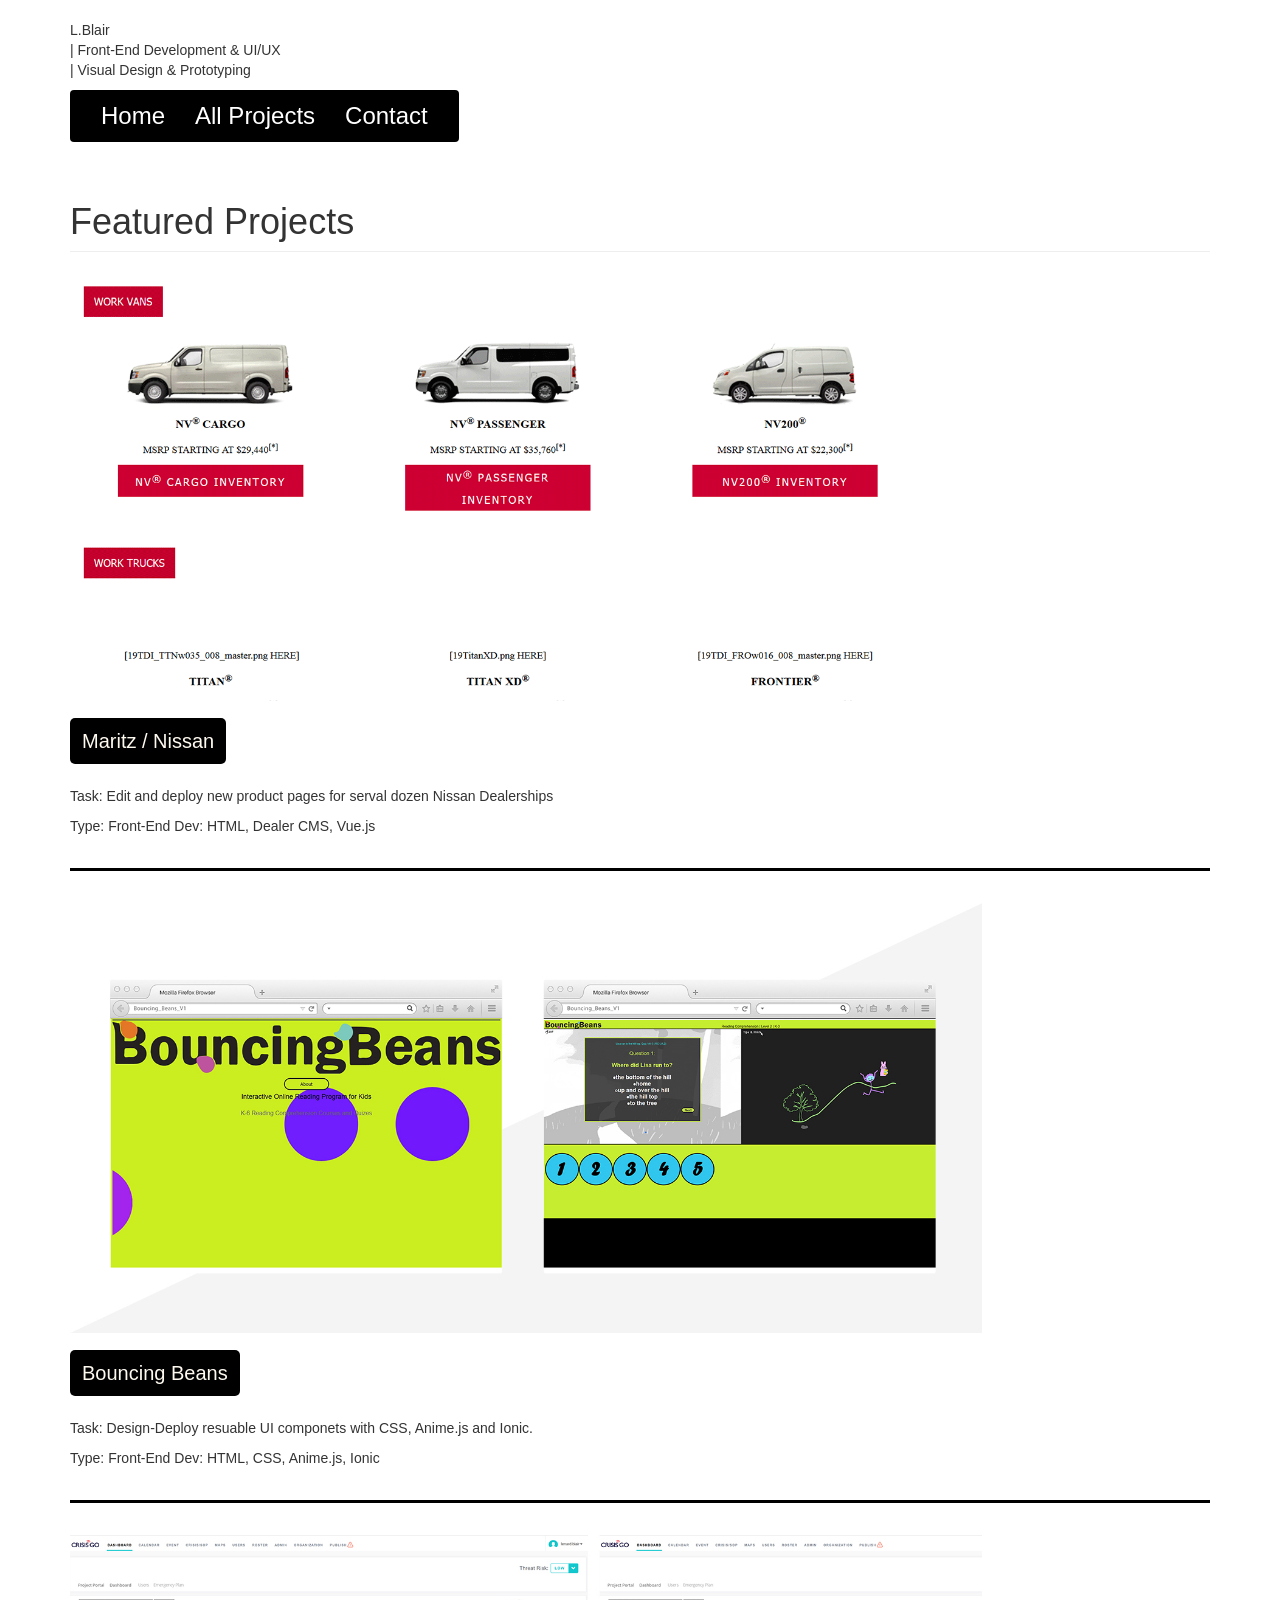
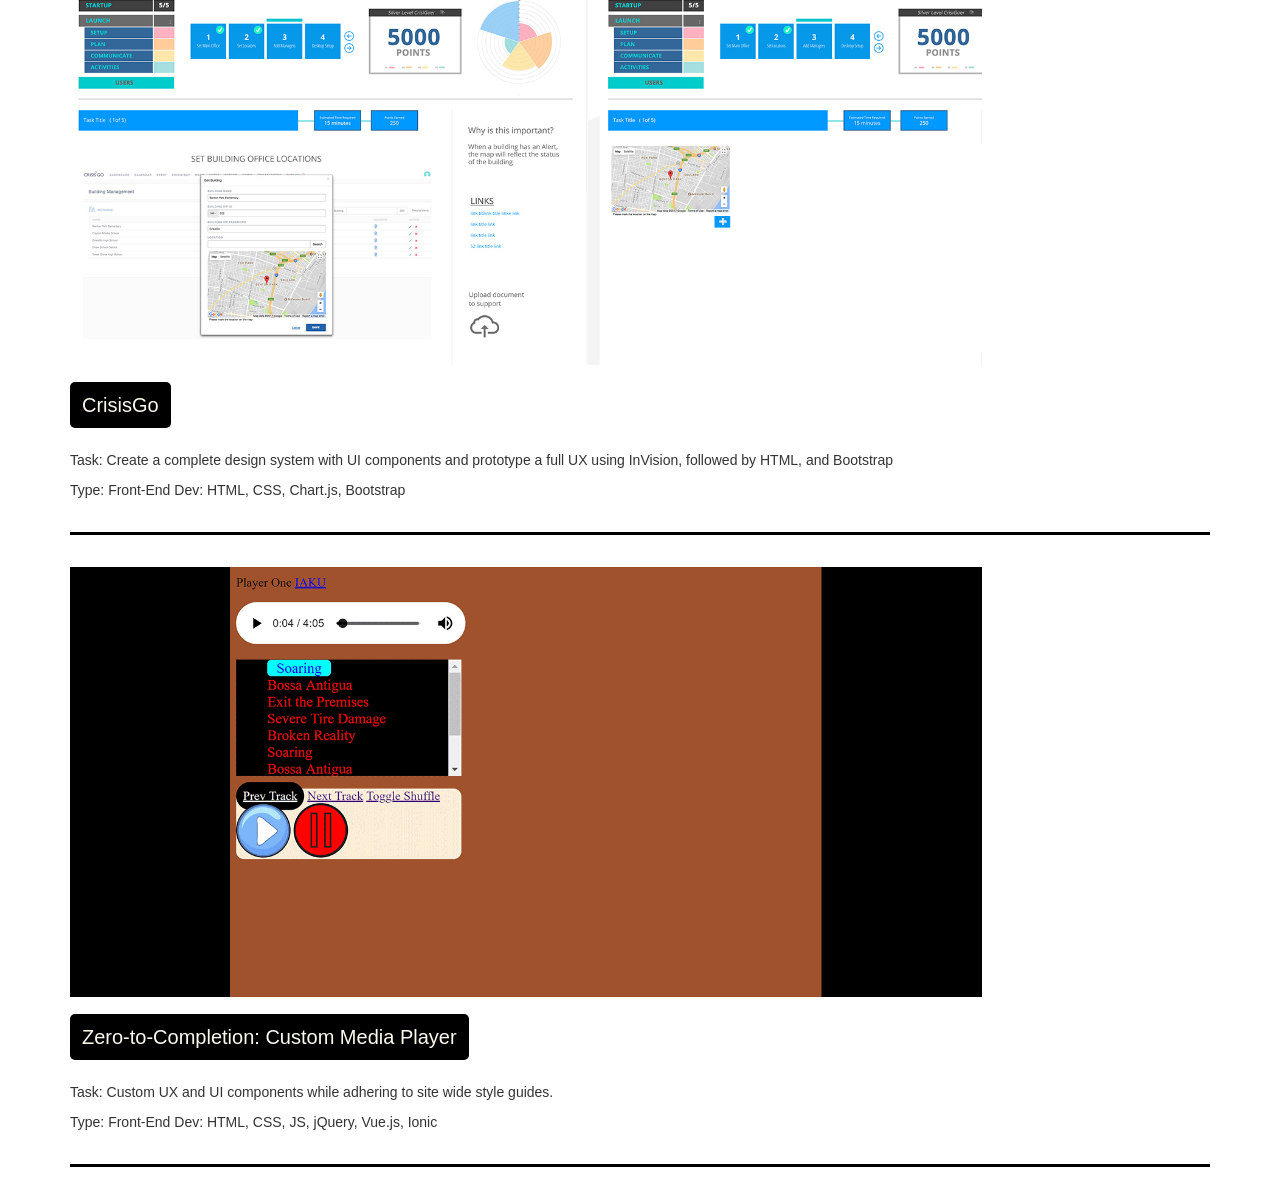
==== index.html @ 0edeaa2a "Initial commit" ====
<!DOCTYPE html>
<html>
<head>
<title>Vue Components</title>   
<link rel="stylesheet" type="text/css" href="/css/main-style.css">
<link rel="stylesheet" type="text/css" href="css/bootstrap.min.css">

    
</head>

<body>
    <div id="app" class="container">
        <p>L.Blair <br>| Front-End Development &amp; UI/UX <br>| Visual Design &amp; Prototyping</p>
        <div class="navbar navbar">
            <div class="container-fluid">
                <ul class="nav navbar-nav">
                    
                <li><router-link to="/">Home</router-link></li>
                <li><router-link to="/All">All Projects</router-link></li>
                <li><router-link to="/Contact">Contact</router-link></li>
                </ul>
        
        
        
        
         </div>
        </div>
        

        <router-view></router-view>
      
    </div>
    
    
<!-- components -->
<script src="components/home.vue.js"></script>
<script src="components/articles.vue.js"></script>
<script src="components/all-projects.vue.js"></script>
<script src="components/all-list.vue.js"></script>
<script src="components/project.vue.js"></script>
<script src="components/all-projects.vue.js"></script>


<script src="js/vue.js"></script>
<script src="js/vue-router.js"></script>
<script src="js/ionic.min.js"></script>
<script src="js/app.js"></script>

</body>
    
    
    
    
    

</html>
---- css/main-style.css ----
body {  
    padding-top: 20px;
    background-color: aqua;
    }



/*Nav Index_________*/
.nav li {
        color: darkgreen;
        display: inline-block;
        text-decoration-line: none;
    
        
    }
.navbar  {
    background-color: black;
    display: inline-flex;
    
    
    
}
    
.navbar a {
    color: white;
    background-color: black;
    font-size: 24px;
    transition: all ease-in-out 0.5s;
    
    
}

.navbar a:hover {
    color: black;
    background-color: black;
    transition: all ease-in-out 0.5s;
}

    
    /*Article Component_________*/
 
    .article_author {
        text-align: center;
        margin-bottom: 33px;
    }
.article-content {
        color: dimgrey;
        font-size: 15pt;
        padding: 12px;
        text-align: left;
        border-radius: 100px;
        text-align: center;
    
}
.article-container{
    text-align: center;
}
.article-title {
    background-color: black;
    padding: 12px;
    color: white;
    font-size: 13pt;
    border-radius: 5px;
    text-align: center;
    display: inline-block;
}
.post-link {
    color: floralwhite;
        font-size: 15pt;
        background-color: black;
        text-align: center;
        border-radius: 5px;
        padding: 12px;
        text-decoration: none;
      
        
}
.post-link:hover {
    color: floralwhite;
        font-size: 15pt;
        background-color: black;
        text-align: center;
        border-radius: 5px;
        border-left: solid 3px blue;
        padding: 12px;
        text-decoration: none;
      
    
}

.black-divider {
    height: 3px;
    background-color: black;
    margin-top: 32px;
    margin-bottom: 32px;
}
.post-task {
    width: 99%;
    margin-top: 32px;
    padding-right: 25%;
}

a {
    
    text-decoration: none;
}

.button {
    color: white;
    background-color: black;
    border: solid 2px black;
    border-radius 5px;
    padding: 10px;
    
}

.button:hover {
    color: white;
    background-color: black;
    border-left: solid 2px blue;
    border-radius 5px;
    
}
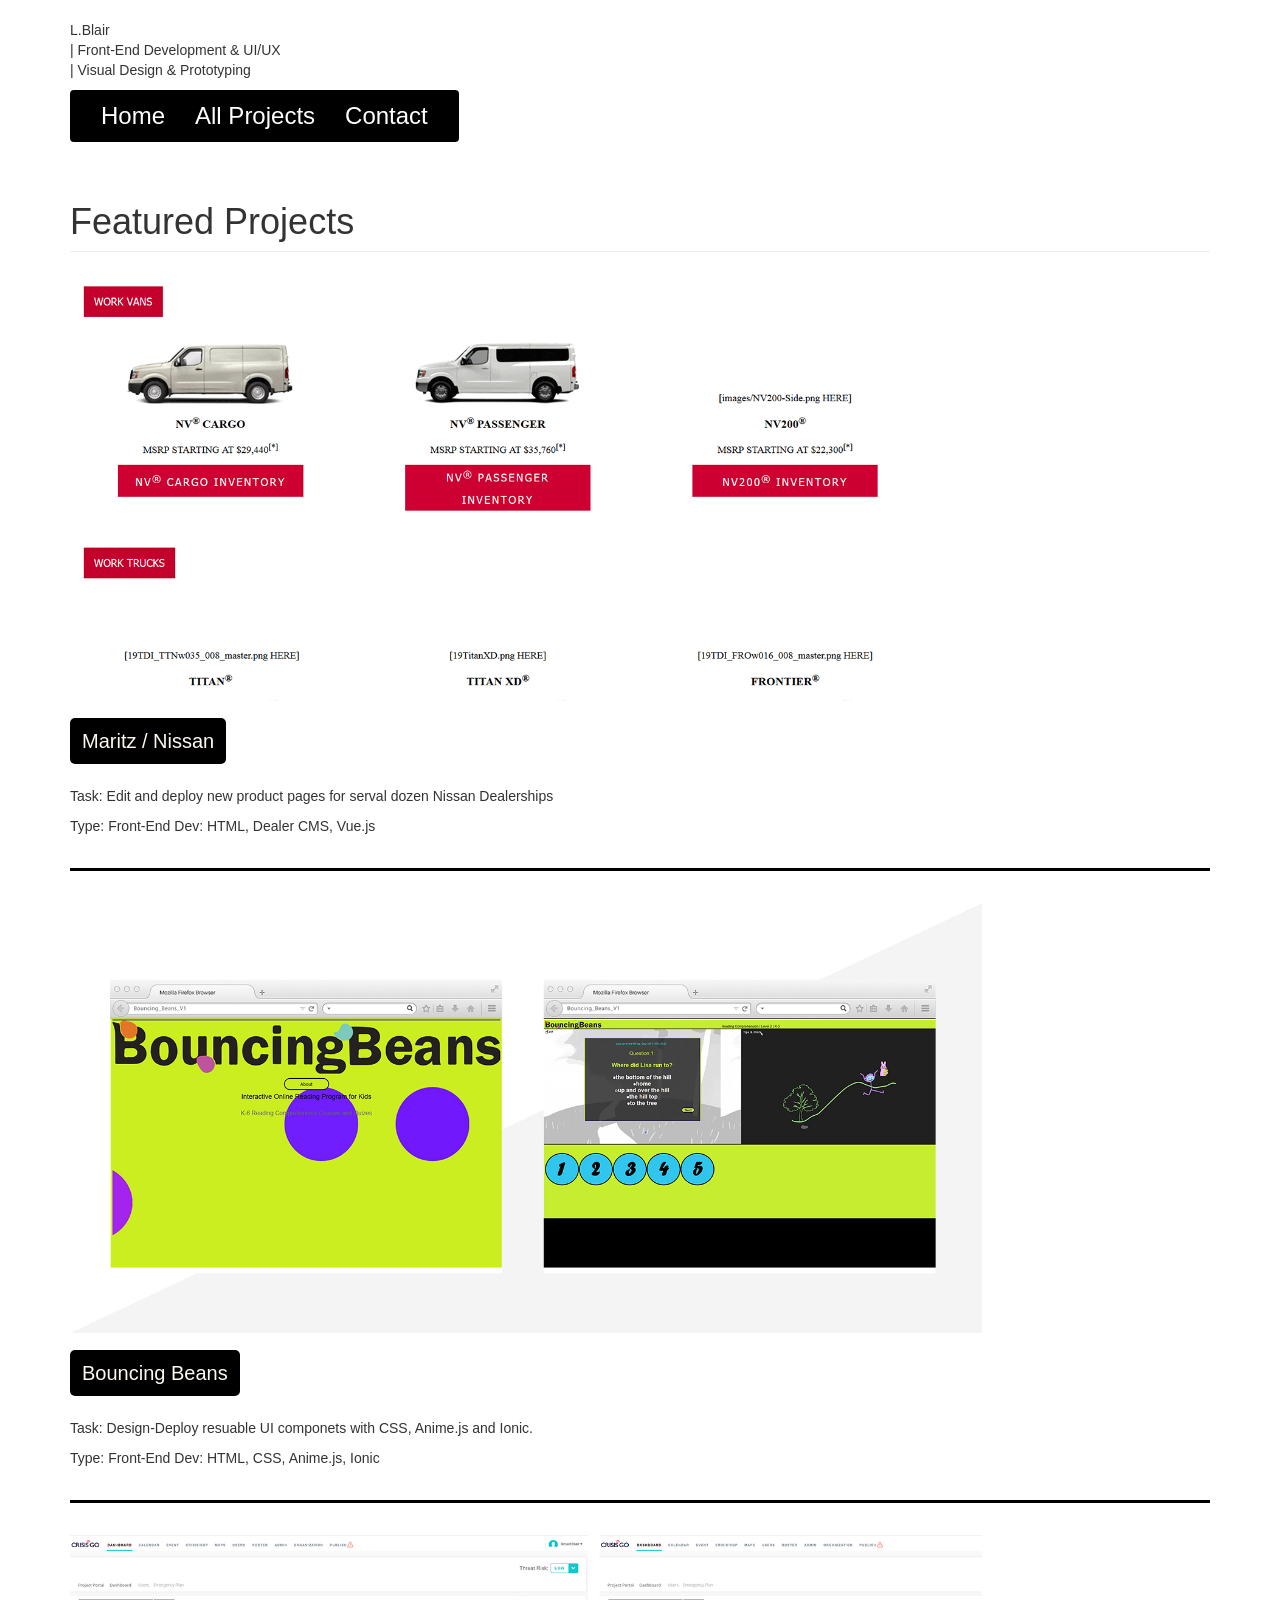
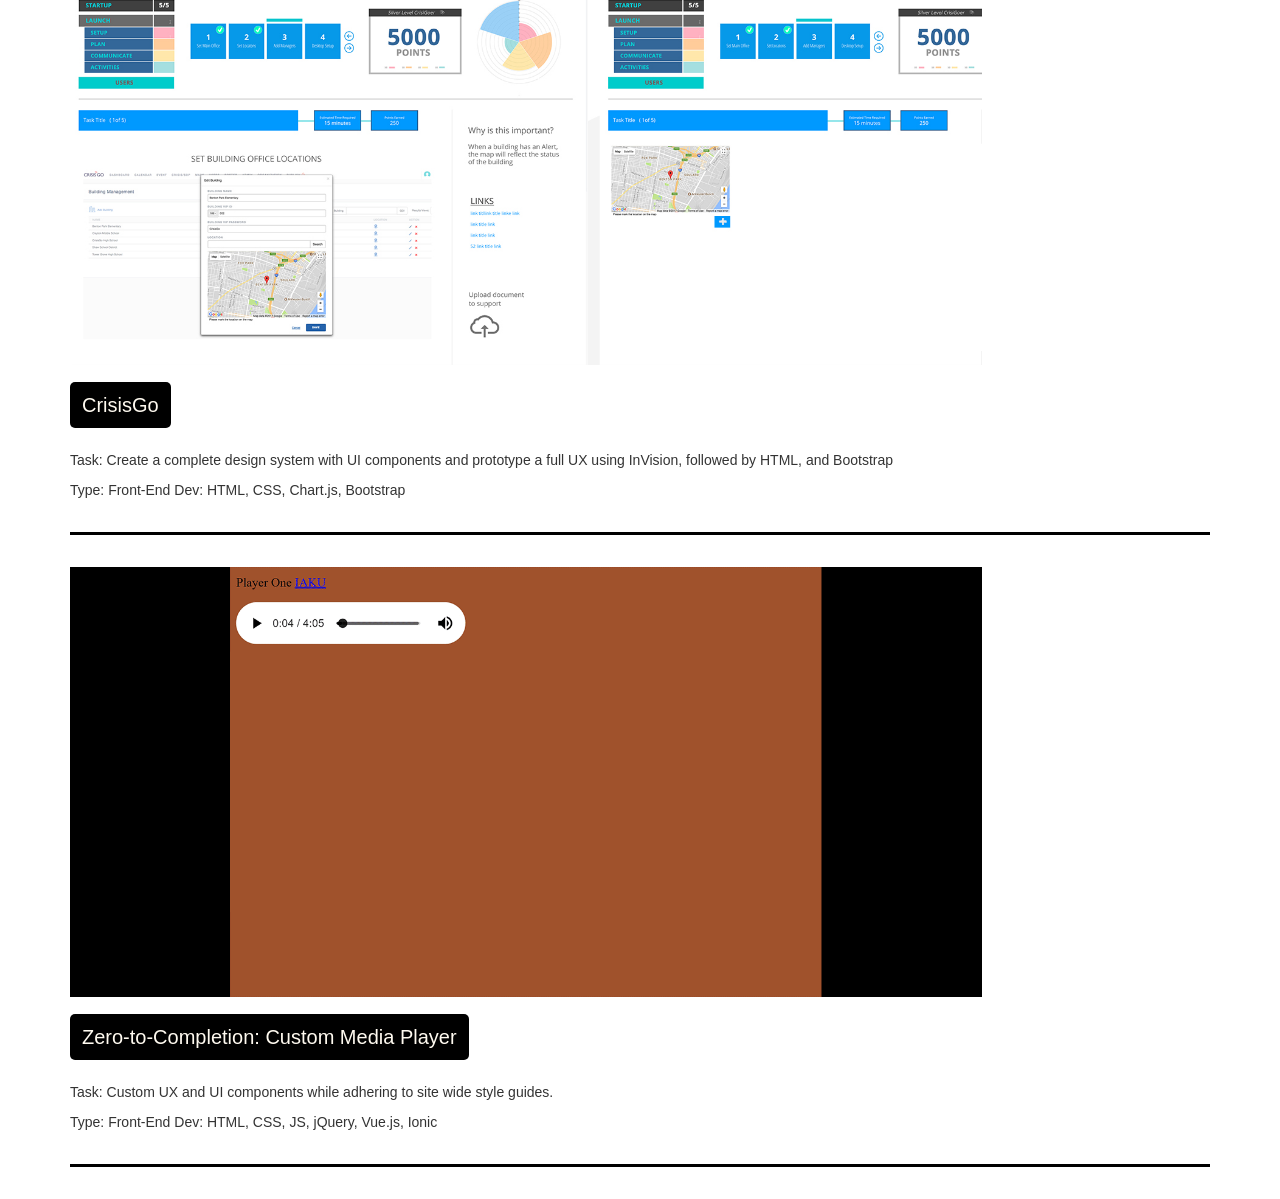
==== commit 1784b680: "Update index.html" ====
--- a/index.html
+++ b/index.html
@@ -1,4 +1,5 @@
 <!DOCTYPE html>
+<!--Lenard Blair lblair2008@gmail.com -->
 <html>
 <head>
 <title>Vue Components</title>   
@@ -53,4 +54,4 @@
     
     
 
-</html>+</html>
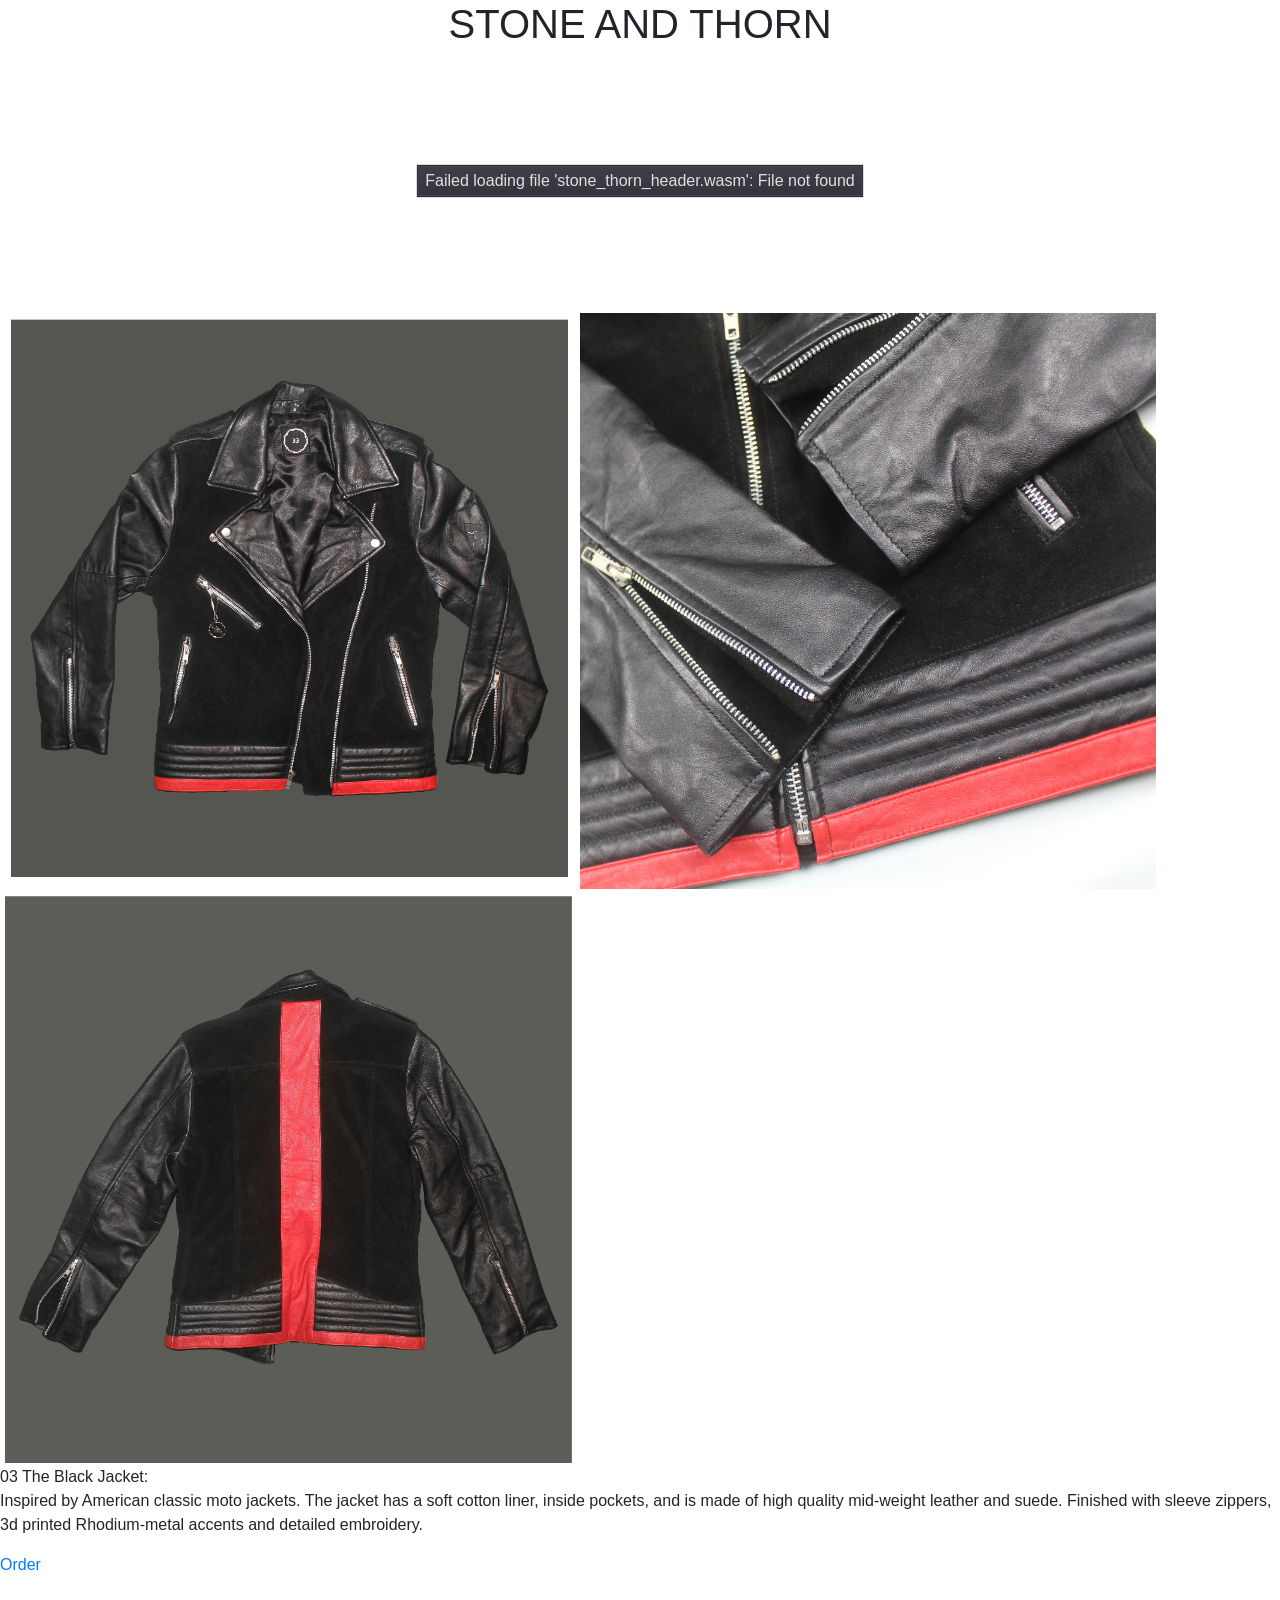
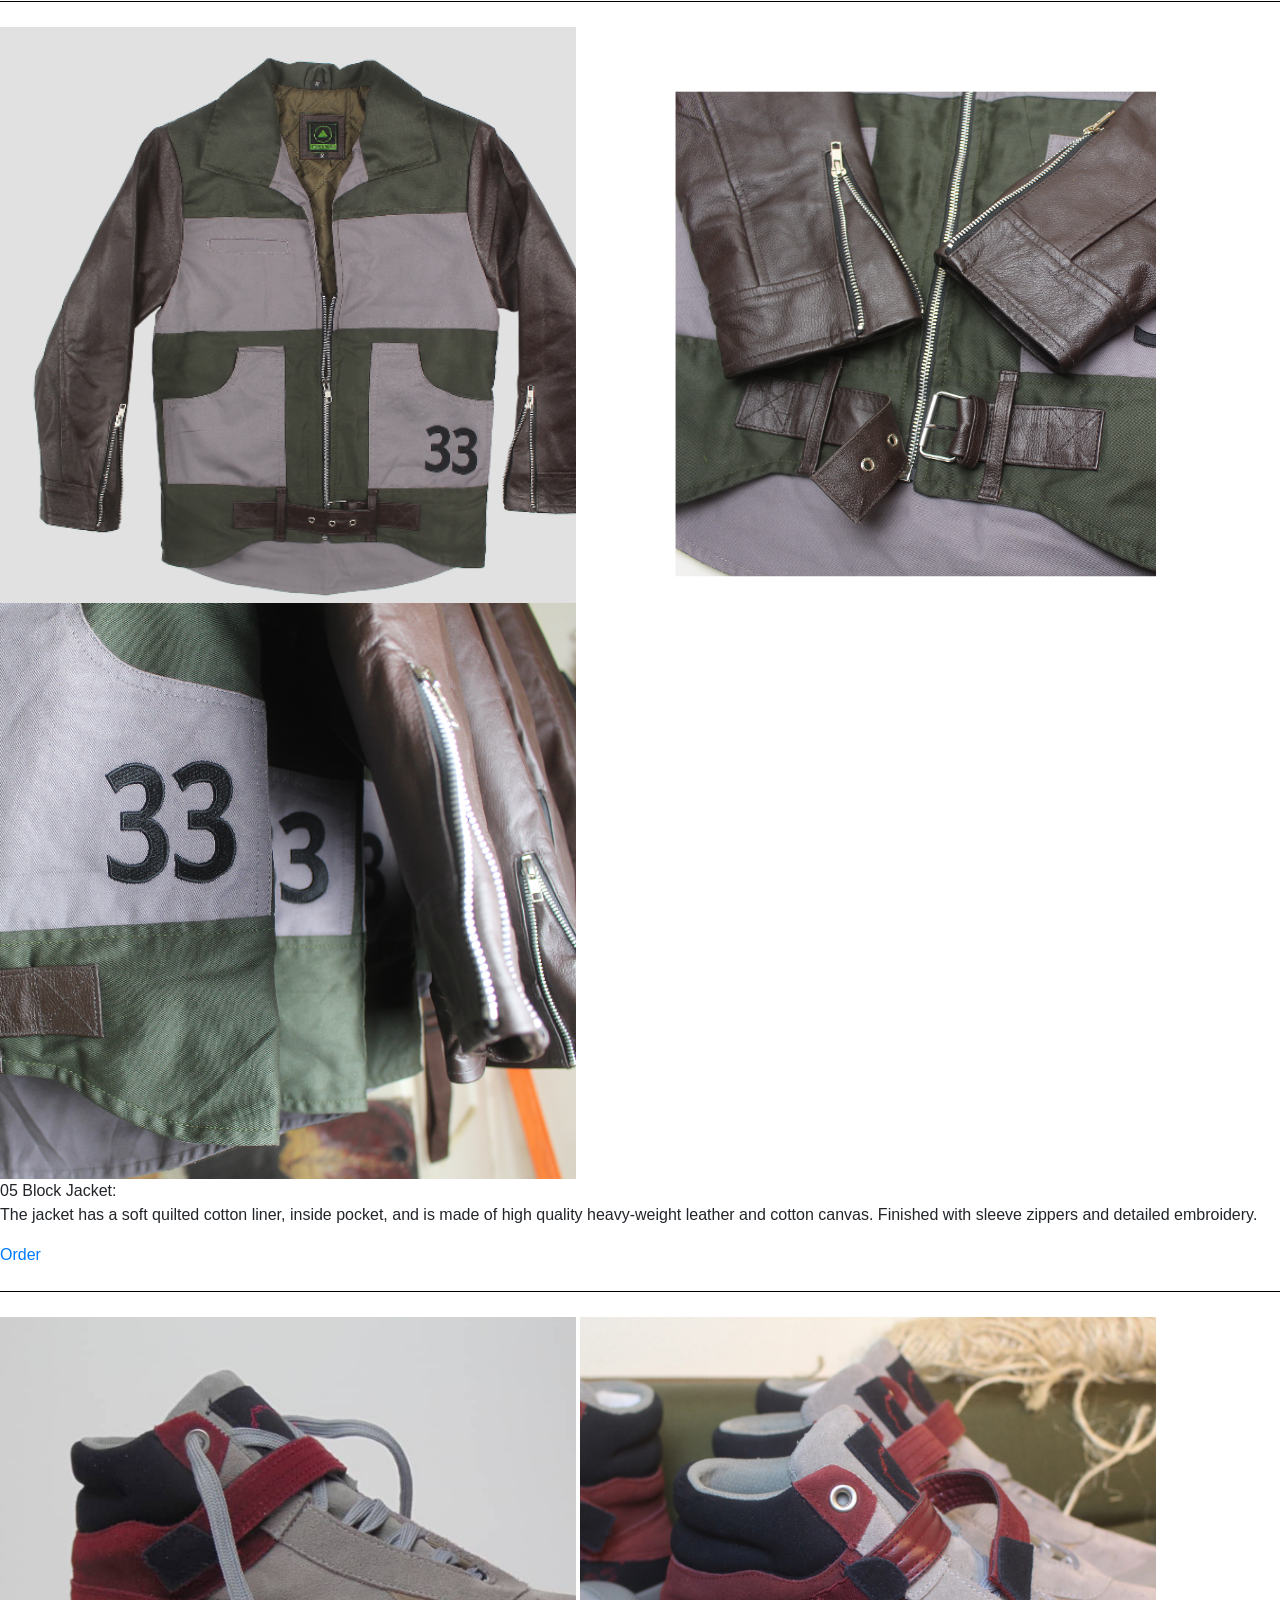
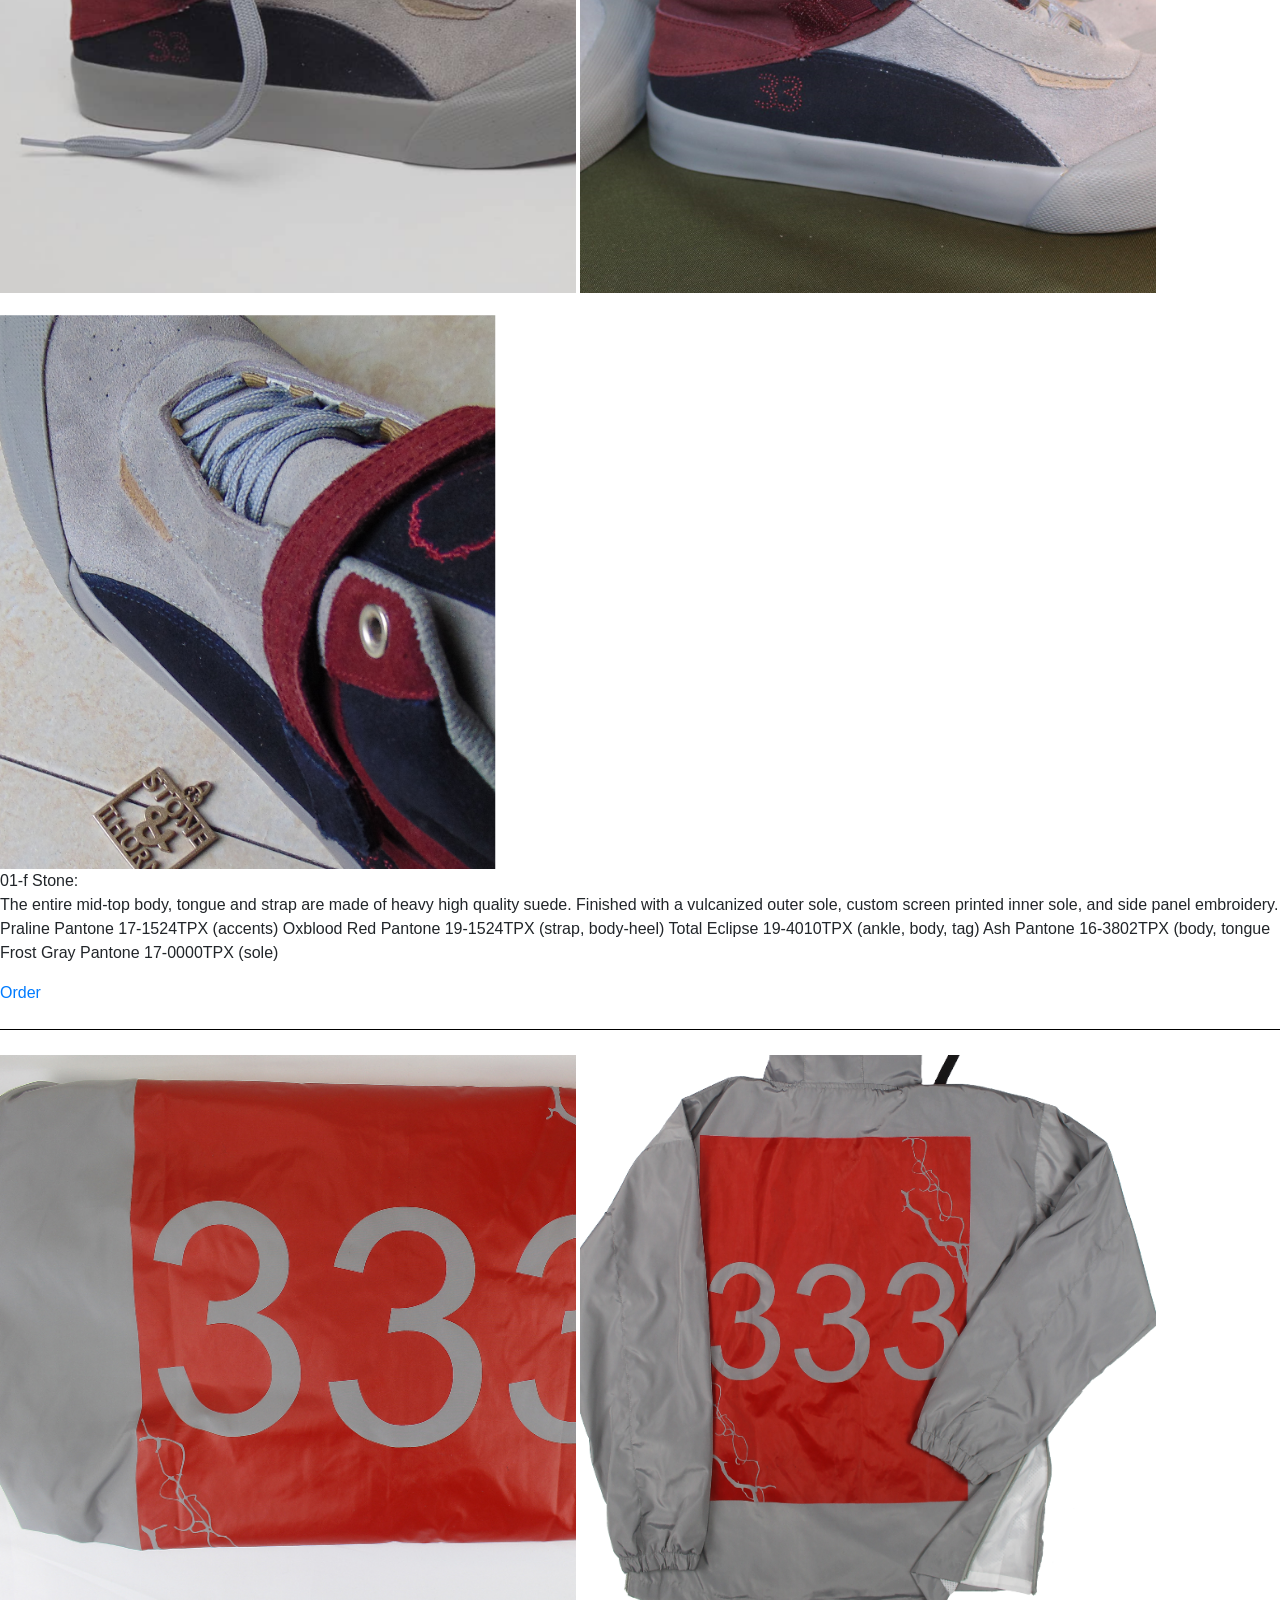
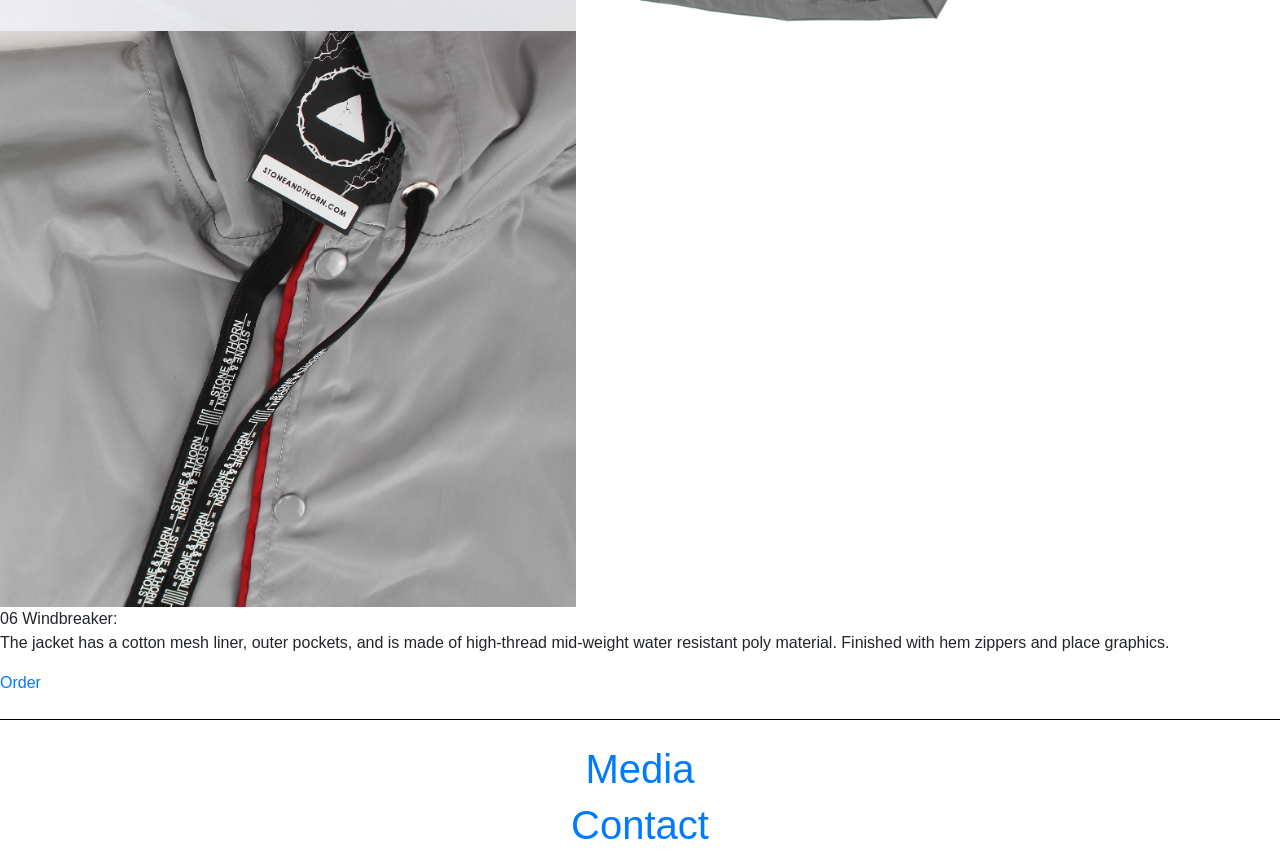
==== commit d944840b: "Add files via upload" ====
--- a/index.html
+++ b/index.html
@@ -1,57 +1,129 @@
 <!DOCTYPE html>
-<!--Lenard Blair lblair2008@gmail.com -->
 <html>
 <head>
-<title>Vue Components</title>   
-<link rel="stylesheet" type="text/css" href="/css/main-style.css">
-<link rel="stylesheet" type="text/css" href="css/bootstrap.min.css">
+	<meta http-equiv="Content-Type" content="text/html; charset=utf-8">
+	<meta name="viewport" content="width=device-width, initial-scale=1.0">
 
-    
+	<title>Stone and Thorn</title>
+
+	<link rel="stylesheet" href="https://stackpath.bootstrapcdn.com/bootstrap/4.4.1/css/bootstrap.min.css" integrity="sha384-Vkoo8x4CGsO3+Hhxv8T/Q5PaXtkKtu6ug5TOeNV6gBiFeWPGFN9MuhOf23Q9Ifjh" crossorigin="anonymous">
+
+	<script src="https://code.jquery.com/jquery-3.5.1.min.js" integrity="sha256-9/aliU8dGd2tb6OSsuzixeV4y/faTqgFtohetphbbj0=" crossorigin="anonymous"></script>
+	<script src="https://stackpath.bootstrapcdn.com/bootstrap/4.4.1/js/bootstrap.min.js" integrity="sha384-wfSDF2E50Y2D1uUdj0O3uMBJnjuUD4Ih7YwaYd1iqfktj0Uod8GCExl3Og8ifwB6" crossorigin="anonymous"></script>
+	<script src="https://cdn.jsdelivr.net/npm/popper.js@1.16.0/dist/umd/popper.min.js" integrity="sha384-Q6E9RHvbIyZFJoft+2mJbHaEWldlvI9IOYy5n3zV9zzTtmI3UksdQRVvoxMfooAo" crossorigin="anonymous"></script>
+	
+	<link rel="stylesheet" href="css/main.css">
+
+	<!--[if lt IE 9]>
+	<script src="js/_lib/html5shiv.js"></script>
+	<![endif]-->
+
 </head>
 
 <body>
-    <div id="app" class="container">
-        <p>L.Blair <br>| Front-End Development &amp; UI/UX <br>| Visual Design &amp; Prototyping</p>
-        <div class="navbar navbar">
-            <div class="container-fluid">
-                <ul class="nav navbar-nav">
-                    
-                <li><router-link to="/">Home</router-link></li>
-                <li><router-link to="/All">All Projects</router-link></li>
-                <li><router-link to="/Contact">Contact</router-link></li>
-                </ul>
-        
-        
-        
-        
-         </div>
-        </div>
-        
+	<div id="outerWrapper">
 
-        <router-view></router-view>
-      
-    </div>
-    
-    
-<!-- components -->
-<script src="components/home.vue.js"></script>
-<script src="components/articles.vue.js"></script>
-<script src="components/all-projects.vue.js"></script>
-<script src="components/all-list.vue.js"></script>
-<script src="components/project.vue.js"></script>
-<script src="components/all-projects.vue.js"></script>
+		<header>
+			
+			<nav>
+			</nav>
+		</header>
 
+		<main>
+			<div></div>
+			
+			<h1>STONE AND THORN</h1>
 
-<script src="js/vue.js"></script>
-<script src="js/vue-router.js"></script>
-<script src="js/ionic.min.js"></script>
-<script src="js/app.js"></script>
+			<section id="hero" STYLE="background-color:transparent">
+				<iframe id="myframe" onload="myFunction()" src="wasm\stone_thorn_header.html" 
+				width="100%" height="250px" overflow="visible" allowfullscreen="true" ALLOWTRANSPARENCY="true" STYLE="background-color:transparent" frameborder="0" ></iframe>
+			</section>
+
+			<section  class="main_content" id="contentFoo">
+				<img src="images/the_black_jack_01.png" width="45%">
+				<img src="images/the_black_jack_02.png" width="45%">
+				<img src="images/the_black_jack_01_back.png" width="45%"><br>
+				<p>03 The Black Jacket: <br> Inspired by American classic moto jackets.
+					The jacket has a soft cotton liner, inside pockets,
+					and is made of high quality mid-weight leather and suede.
+					Finished with sleeve zippers, 3d printed Rhodium-metal
+					accents and detailed embroidery.  </p>
+				<script src="https://gumroad.com/js/gumroad.js"></script>
+				<a class="gumroad-button" href="https://gum.co/the-blk-jacket?wanted=true" target="_blank">Order</a>
+			</br><br>
+
+			<div class="blackdivider"></div>
+
+				<img src="images/05_block_jacket_01.png" width="45%">
+				<img src="images/05_block_jacket_02.png" width="45%">
+				<img src="images/05_block_jacket.png" width="45%"><br>
+				<p>05 Block Jacket: <br> The jacket has a soft quilted cotton liner, inside pocket,
+					and is made of high quality heavy-weight leather and cotton canvas.
+					Finished with sleeve zippers and detailed embroidery. </p>
+			
+				<a class="gumroad-button" href="https://gum.co/gXKxM?wanted=true" target="_blank">Order</a>
+			</br><br>
+
+			<div class="blackdivider"></div>
+
+				<img src="images/01_shoe_0.png" width="45%">
+				<img src="images/01_shoe_2.png" width="45%">
+				<img src="images/01_shoe_3.png" width="45%"><br>
+				<p>01-f Stone: <br> The entire mid-top body,
+					tongue and strap are made of heavy high quality suede. Finished with a vulcanized outer sole, custom screen
+					printed inner sole, and side panel embroidery. <br>
+					Praline Pantone 17-1524TPX (accents)
+					Oxblood Red Pantone 19-1524TPX (strap, body-heel)
+					Total Eclipse 19-4010TPX (ankle, body, tag)
+					Ash Pantone 16-3802TPX (body, tongue
+					Frost Gray Pantone 17-0000TPX (sole)</p>
+	
+				<a class="gumroad-button" href="https://gum.co/iFref?wanted=true" target="_blank">Order</a>
+			</br><br>
+
+			<div class="blackdivider"></div>
+
+				<img src="images/06-windbreaker.png" width="45%">
+				<img src="images/06-windbreaker_02.png" width="45%">
+				<img src="images/06-windbreaker_03.png" width="45%"><br>
+				<p>06 Windbreaker: <br> The jacket has a cotton mesh liner, outer pockets,
+					and is made of high-thread mid-weight water resistant  poly material.
+					Finished with hem zippers and place graphics. </p>
+					
+				<a class="gumroad-button" href="https://gum.co/eqJLQ?wanted=true" target="_blank">Order</a>
+			</br><br>
+
+			<div class="blackdivider"></div>
+
+			</section>
+
+		
+		
+			<section id="contentBar">
+				<a href="https://www.instagram.com/stoneandthorn/" target="blank"><h1>Media</h1></a>
+				<a href="mailto:stoneandthorn@gmail.com" ><h1>Contact</h1></a>
+				
+			</section>
+
+		</main>
+
+		<footer>
+		</footer>
+
+	</div>
+	<script src="https://gumroad.com/js/gumroad-embed.js"></script>
+	<script>
+		function myFunction() {
+		  var x = document.getElementById("myframe");
+		  var y = (x.contentWindow || x.contentDocument);
+		  if (y.document)y = y.document;
+		  y.body.style.backgroundColor = "white";
+		}
+		</script>
+	
+	<script src="js/local.js"></script>
+
+<!-- love balance rhythm - 2020 -->
 
 </body>
-    
-    
-    
-    
-    
-
 </html>
--- a/css/main.css
+++ b/css/main.css
@@ -0,0 +1,33 @@
+body {
+  background-color: #fff;
+  margin: 0;
+  padding: 0; }
+  body div, body p {
+    font-family: Arial, sans-serif;
+    text-align: left; }
+  body #outerWrapper {
+    width: 100%;
+    max-width: 1280px;
+    -webkit-box-sizing: border-box;
+    -moz-box-sizing: border-box;
+    box-sizing: border-box;
+    margin: 0 auto; }
+    body #outerWrapper main h1 {
+      text-align: center; }
+  @media screen and (max-width: 800px) {
+    body {
+      background-color: #ddd; } }
+
+
+.blackdivider {
+  background-color: black;
+  width: 100%;
+  height: 1px;
+  margin-bottom: 25px;
+
+}
+
+.maincontent {
+  display: inline-block;
+  align-content: flex-end;
+}
